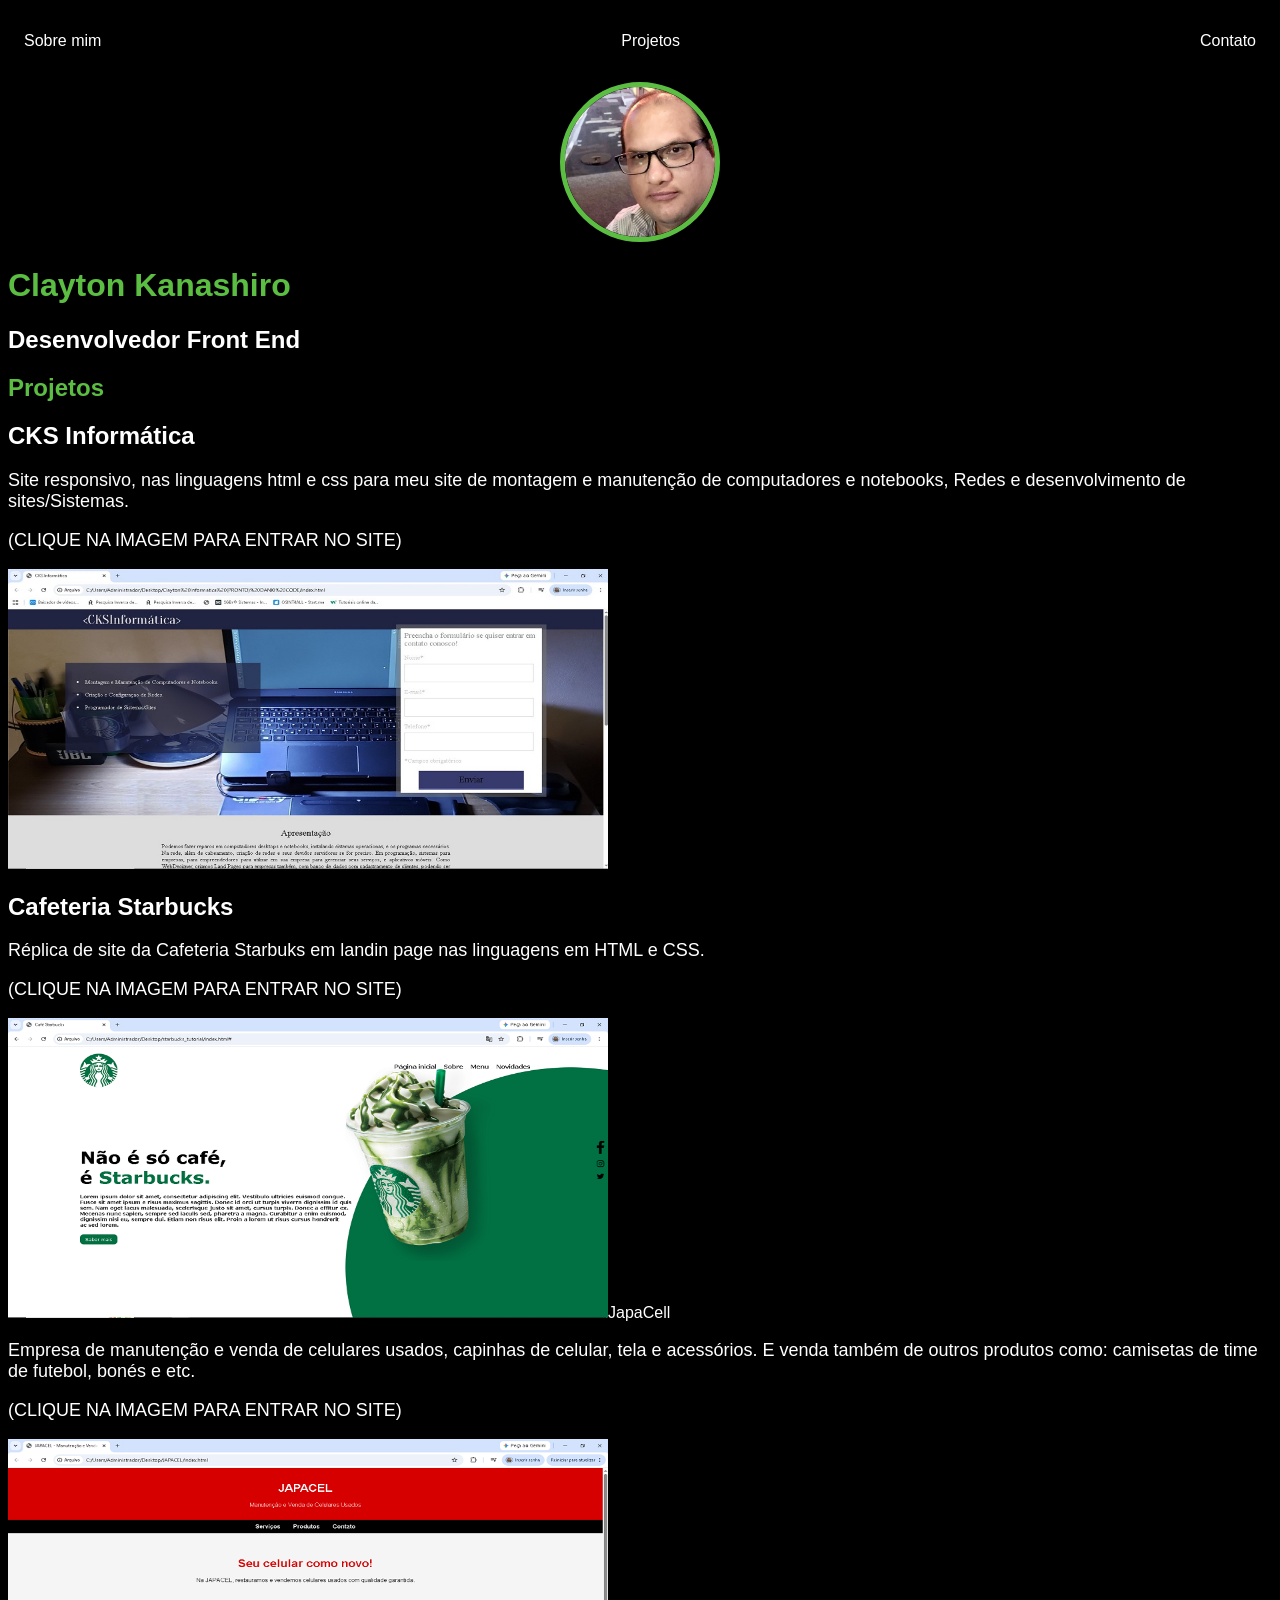
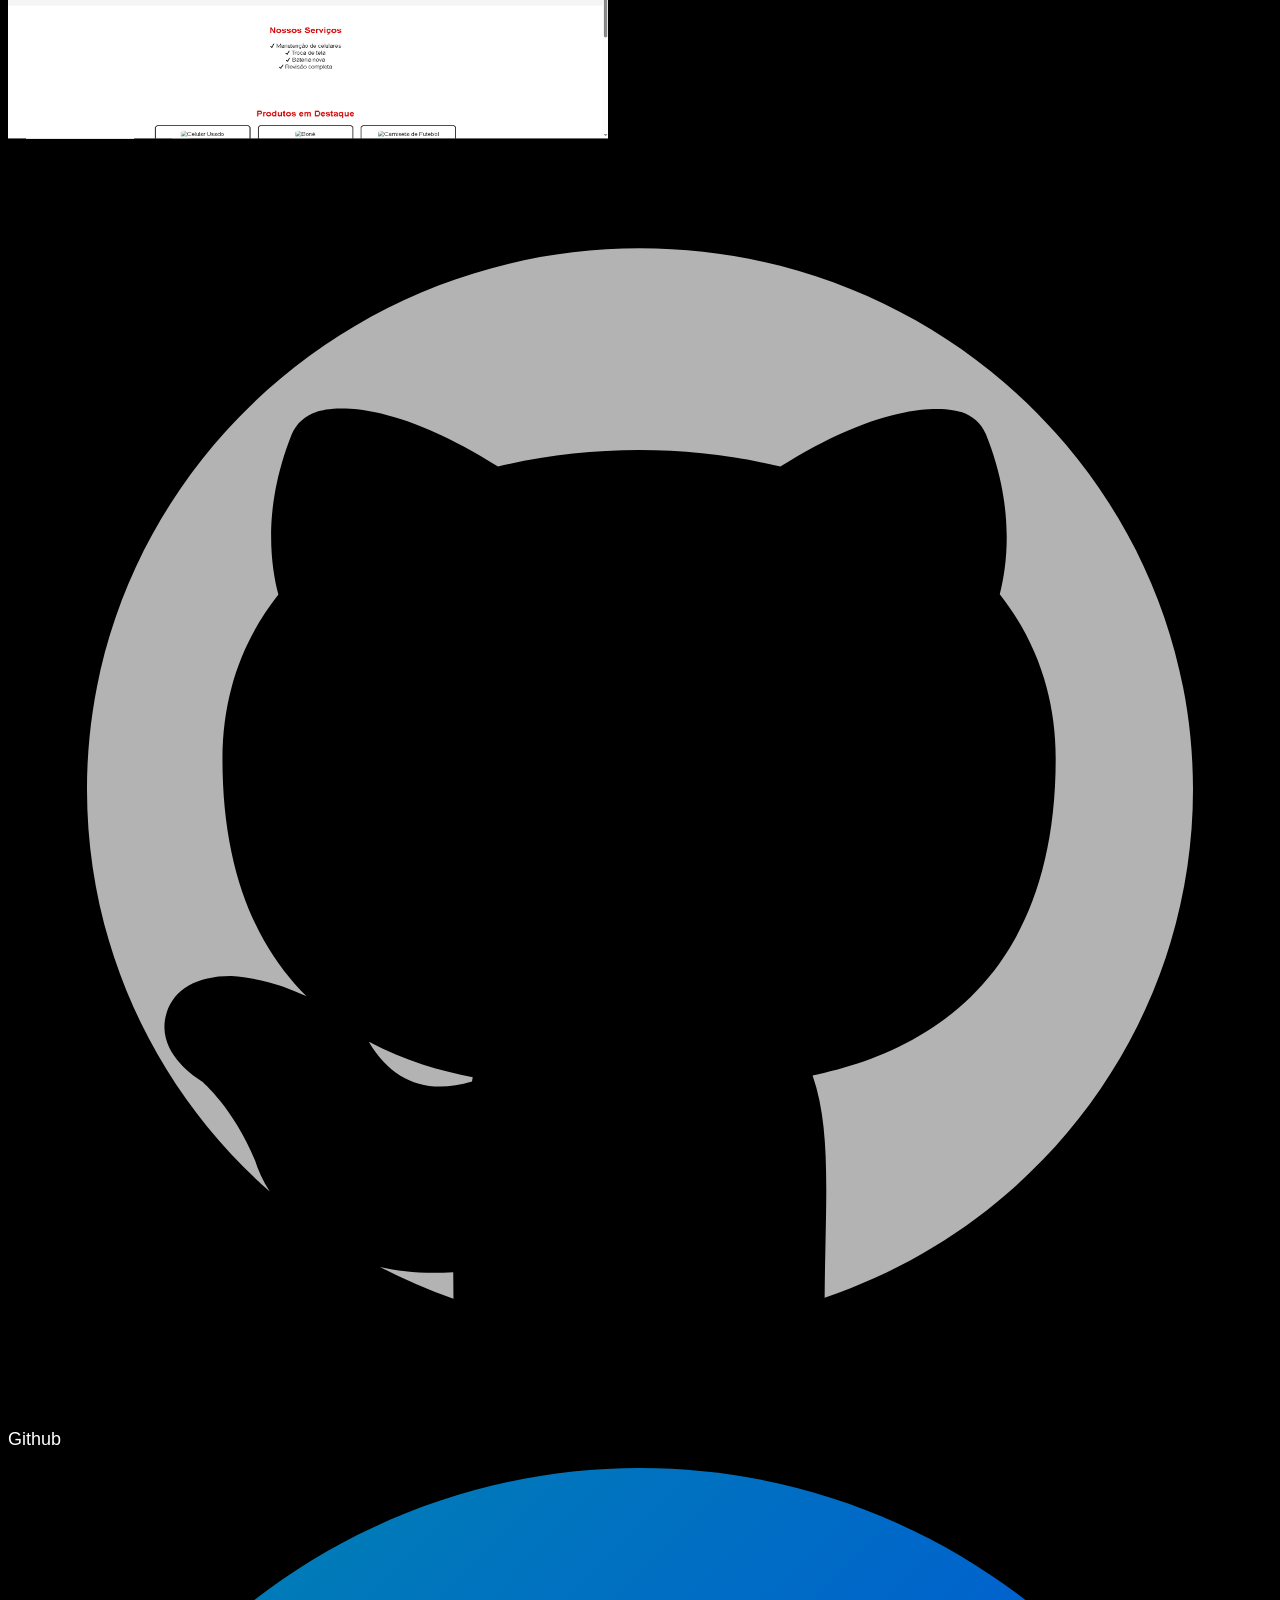
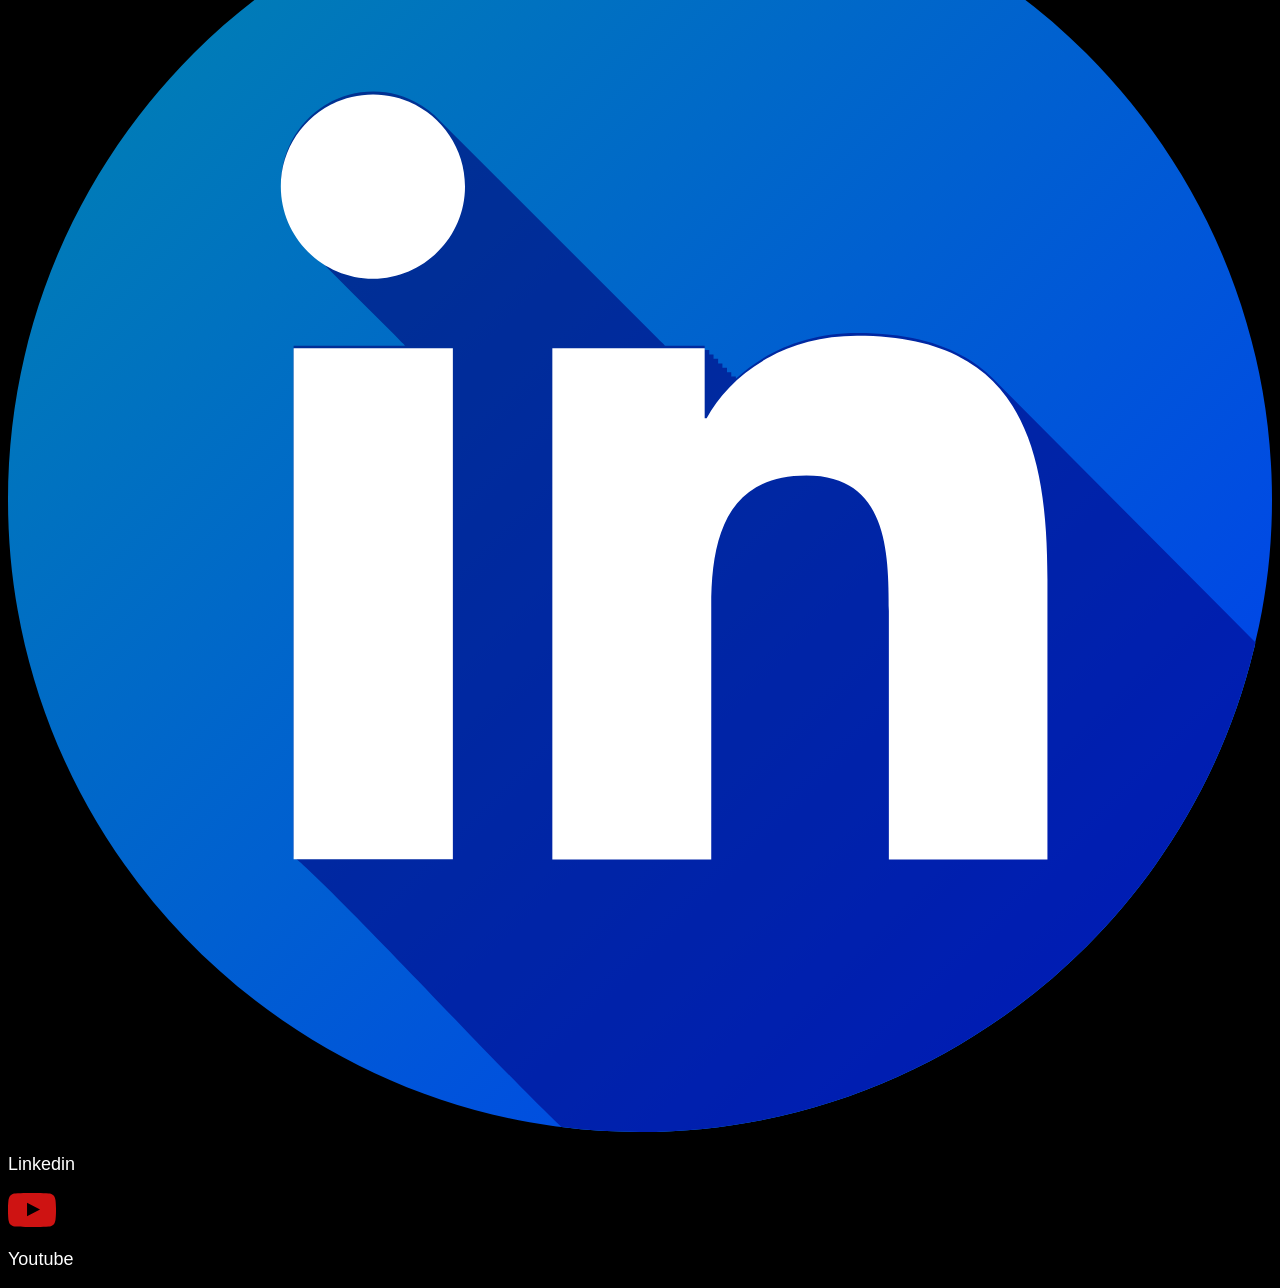
==== project.html @ 1558a3eb "Update project.html" ====
<!DOCTYPE html>
<html lang="en">
<head>
    <meta charset="UTF-8">
    <meta http-equiv="X-UA-Compatible" content="IE=edge">
    <meta name="viewport" content="width=device-width, initial-scale=1.0">
    <title>Clayton Kanashiro</title>
    <link rel="stylesheet" href="project.css">
</head>
<body>
    <div class="container">
    <nav>
        <ul>
            <li>
                <a href="index.html">Sobre mim</a>
            </li>
            <li>
                <a href="project.html">Projetos</a>
            </li>
            <li>
                <a href="contact.html">Contato</a>
            </li>
        </ul>
    </nav>

    <header>
        <div class="center">
            <img src="./img/clayton.jpg"></img>
        </div>
        <h1>Clayton Kanashiro</h1>
         <h2>Desenvolvedor Front End</h2>
    </header>

    <main>
        <section> 
            
        <h1>Projetos</h1>
            
        <h2>CKS Informática</h2>
        <p>Site responsivo, nas linguagens html e css para meu site de montagem e 
         manutenção de computadores e notebooks, Redes e desenvolvimento de sites/Sistemas.</p>
        <p>(CLIQUE NA IMAGEM PARA ENTRAR NO SITE)</p>
        <a href="https://clayton-kanashiro.github.io/CKSInformatica/" target="_blank"><img src= img\cksinformatica.jpg
        alt="CKSInformatica" width="600" height="300"></a>
            
        <h2>Cafeteria Starbucks</h2> 
        <p>Réplica de site da Cafeteria Starbuks em landin page nas linguagens em HTML e CSS.</p>
        <p>(CLIQUE NA IMAGEM PARA ENTRAR NO SITE)</p> 
        <a href="https://clayton-kanashiro.github.io/Starbucks/" target="_blank"><img src= img\starbucks.png 
        alt="Starbucks" width="600" height="300"></a
                        
        <h2>JapaCell</h2>
        <p>Empresa de manutenção e venda de celulares usados, capinhas de celular, tela e 
        acessórios. E venda também de outros produtos como: camisetas de time de futebol, bonés e etc.</p>
        <p>(CLIQUE NA IMAGEM PARA ENTRAR NO SITE)</p>
        <a href="https://clayton-kanashiro.github.io/Japacell/" target="_blank"><img src= img\japacel.png
        alt="Japacel" width="600" height="300"></a>
            
        </section>
    </main>

    <footer>
        <a href="https://github.com/Clayton-Kanashiro/Portfolio" target="_blank" rel="noopner noreferrer">
            <img src="./img/github.svg"></img>
            <p>Github</p>                                                                                                         
        </a>
        <a href="https://www.linkedin.com/in/clayton-kanashiro-de-souza-938556117/" target="_blank" rel="noopner noreferrer">
            <img src="./img/linkedin.svg"></img>
            <p>Linkedin</p>                                                                                                         
        </a>
        <a href="https://www.youtube.com/@claytonkanashirodesouza3584" target="_blank" rel="noopner noreferrer">
            <img src="./img/youtube.svg"></img>
            <p>Youtube</p>                                                                                                         
        </a>
    </footer>
    </div>
</body>
</html>
---- project.css ----
body {
    color: white;
    background-color: black;
    font-family: Arial, Helvetica, sans-serif;
}

ul {
    display: flex;
    justify-content: space-between;
    list-style-type: none;
    align-items: center;
    padding: 16px;
}

a{
    color: white;
    text-decoration: none;
}

header img{
    width: 150px;
    height: 150px;
    border-radius: 50%;
    border: 5px solid #5BBe42;
}

.center {
    text-align: center;
}

h1{
    color: #5BBe42;
}

p {
    color: white;
    background-color: black;
    font-size: 18px;
    direction: ltr;
    text-align: left;

footer img {
    width: 40px;
    height: 40px;
}

footer {
    display: flex;
    justify-content: center;
}

footer a {
    margin: 20px;
    text-align: center;
}

footer p{
    margin-top: 20px;
}

.container {
    padding: 0px 50px;
}

nav a:hover{
    color: #5bbe42;
}
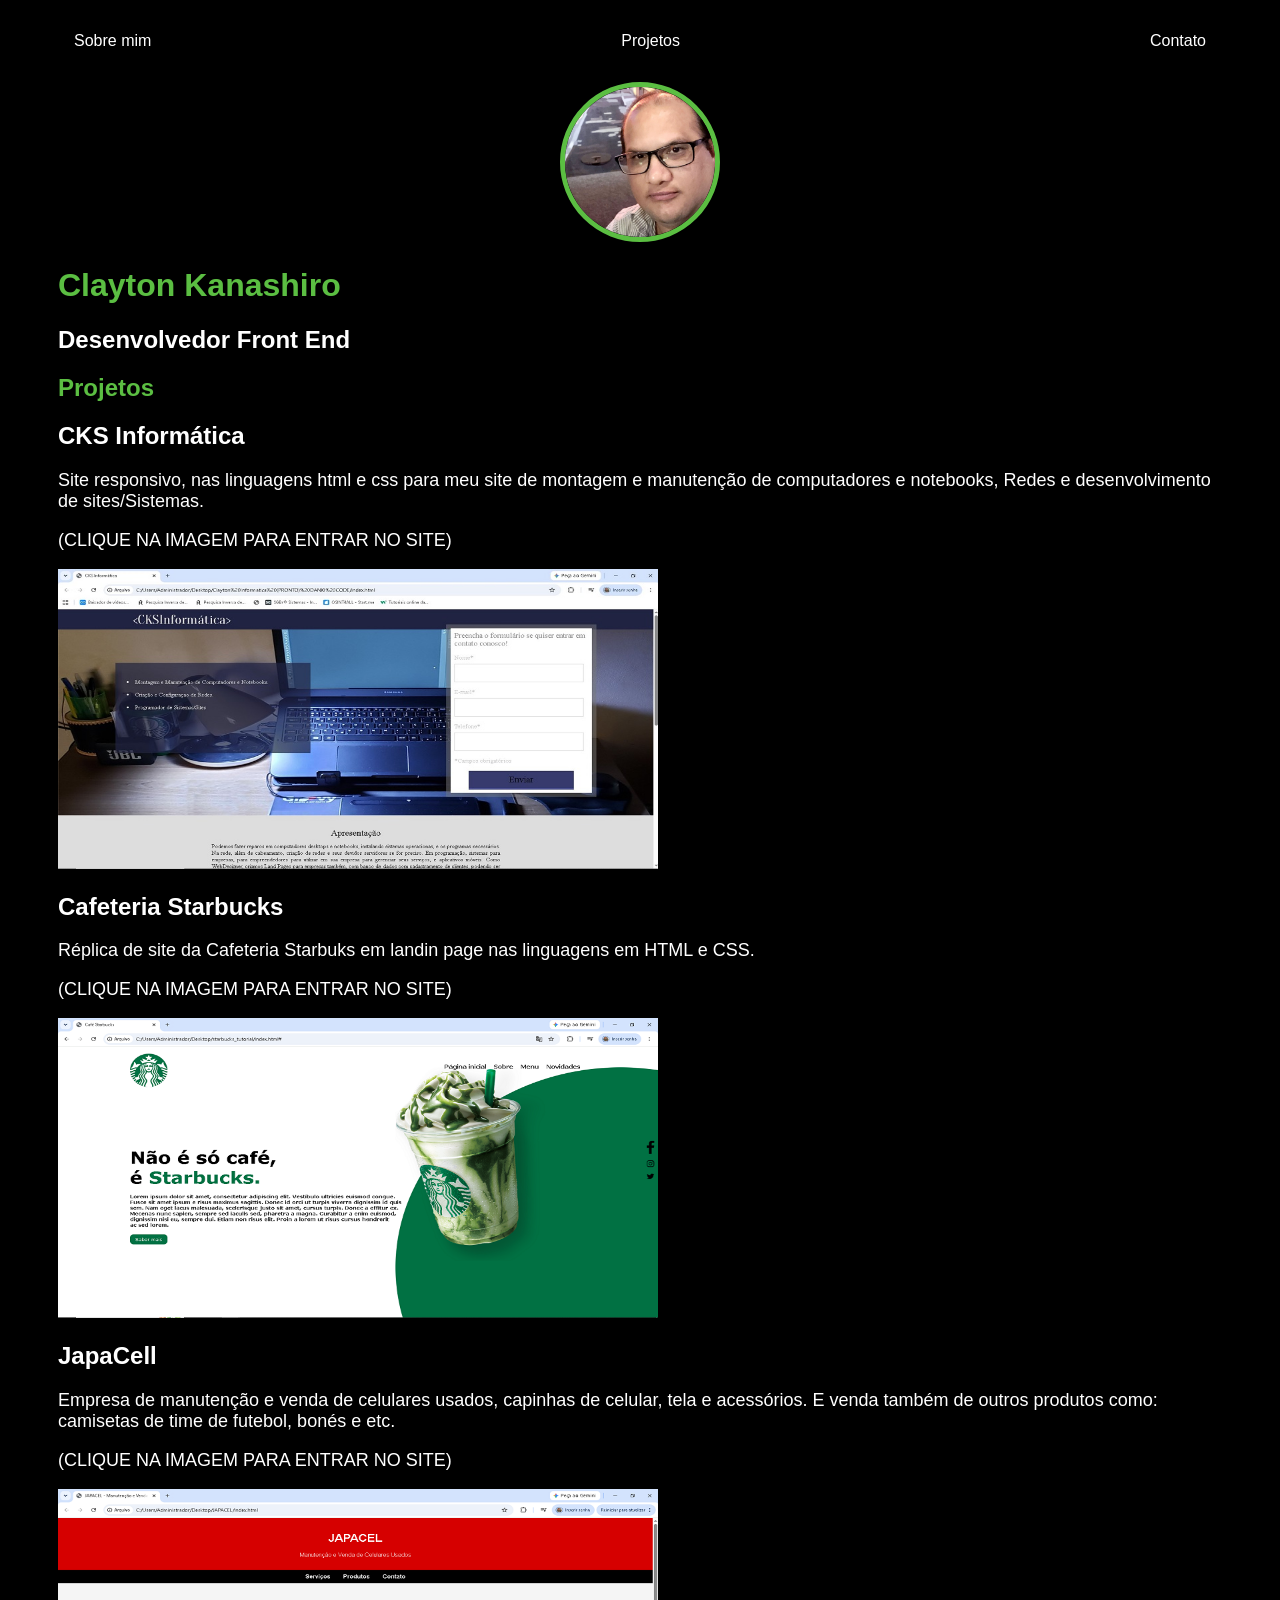
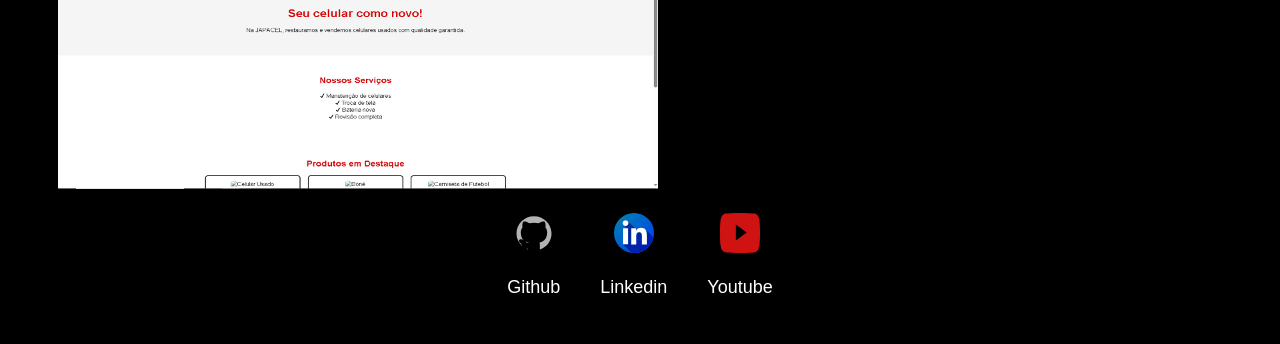
==== commit 50dcddb5: "Update project.html" ====
--- a/project.html
+++ b/project.html
@@ -47,7 +47,7 @@
         <p>Réplica de site da Cafeteria Starbuks em landin page nas linguagens em HTML e CSS.</p>
         <p>(CLIQUE NA IMAGEM PARA ENTRAR NO SITE)</p> 
         <a href="https://clayton-kanashiro.github.io/Starbucks/" target="_blank"><img src= img\starbucks.png 
-        alt="Starbucks" width="600" height="300"></a
+        alt="Starbucks" width="600" height="300"></a>
                         
         <h2>JapaCell</h2>
         <p>Empresa de manutenção e venda de celulares usados, capinhas de celular, tela e 
--- a/project.css
+++ b/project.css
@@ -38,7 +38,8 @@
     font-size: 18px;
     direction: ltr;
     text-align: left;
-
+}
+    
 footer img {
     width: 40px;
     height: 40px;
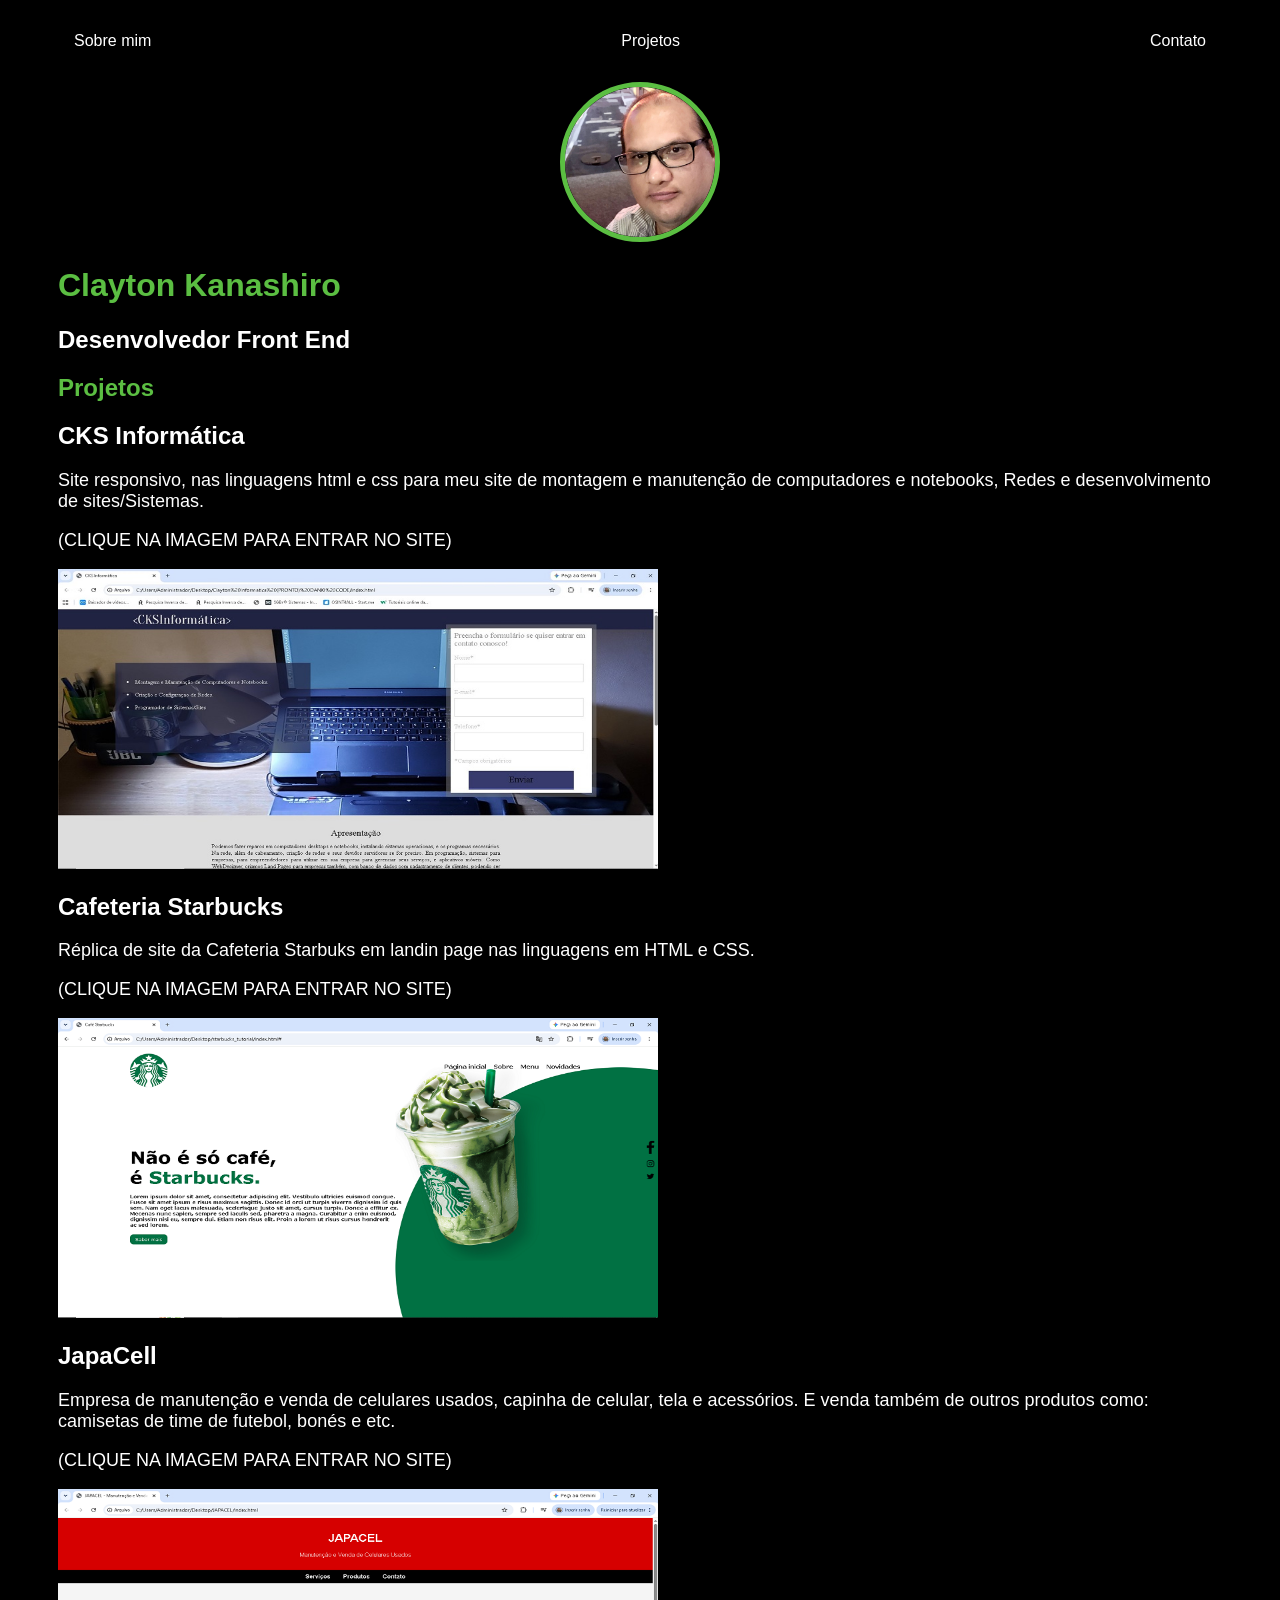
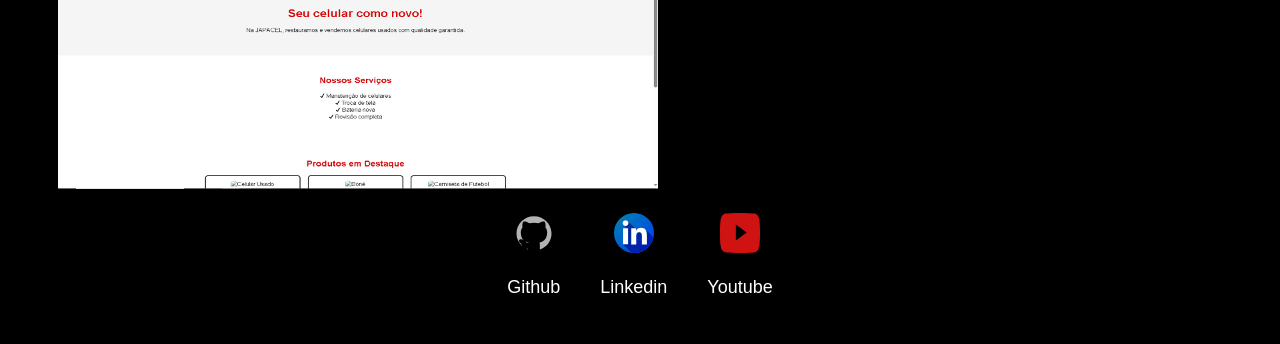
==== commit 83e8ff2d: "Update project.html" ====
--- a/project.html
+++ b/project.html
@@ -40,21 +40,21 @@
         <p>Site responsivo, nas linguagens html e css para meu site de montagem e 
          manutenção de computadores e notebooks, Redes e desenvolvimento de sites/Sistemas.</p>
         <p>(CLIQUE NA IMAGEM PARA ENTRAR NO SITE)</p>
-        <a href="https://clayton-kanashiro.github.io/CKSInformatica/" target="_blank"><img src= img\cksinformatica.jpg
-        alt="CKSInformatica" width="600" height="300"></a>
+        <a href="https://clayton-kanashiro.github.io/CKSInformatica/" target="_blank"><img src= img\cksinformatica.jpg 
+        alt="CKSInformatica" width="600" height="300"></a><br>
             
         <h2>Cafeteria Starbucks</h2> 
         <p>Réplica de site da Cafeteria Starbuks em landin page nas linguagens em HTML e CSS.</p>
         <p>(CLIQUE NA IMAGEM PARA ENTRAR NO SITE)</p> 
         <a href="https://clayton-kanashiro.github.io/Starbucks/" target="_blank"><img src= img\starbucks.png 
-        alt="Starbucks" width="600" height="300"></a>
+        alt="Starbucks" width="600" height="300"></a><br>
                         
         <h2>JapaCell</h2>
-        <p>Empresa de manutenção e venda de celulares usados, capinhas de celular, tela e 
+        <p>Empresa de manutenção e venda de celulares usados, capinha de celular, tela e 
         acessórios. E venda também de outros produtos como: camisetas de time de futebol, bonés e etc.</p>
         <p>(CLIQUE NA IMAGEM PARA ENTRAR NO SITE)</p>
         <a href="https://clayton-kanashiro.github.io/Japacell/" target="_blank"><img src= img\japacel.png
-        alt="Japacel" width="600" height="300"></a>
+        alt="Japacel" width="600" height="300"></a><br>
             
         </section>
     </main>
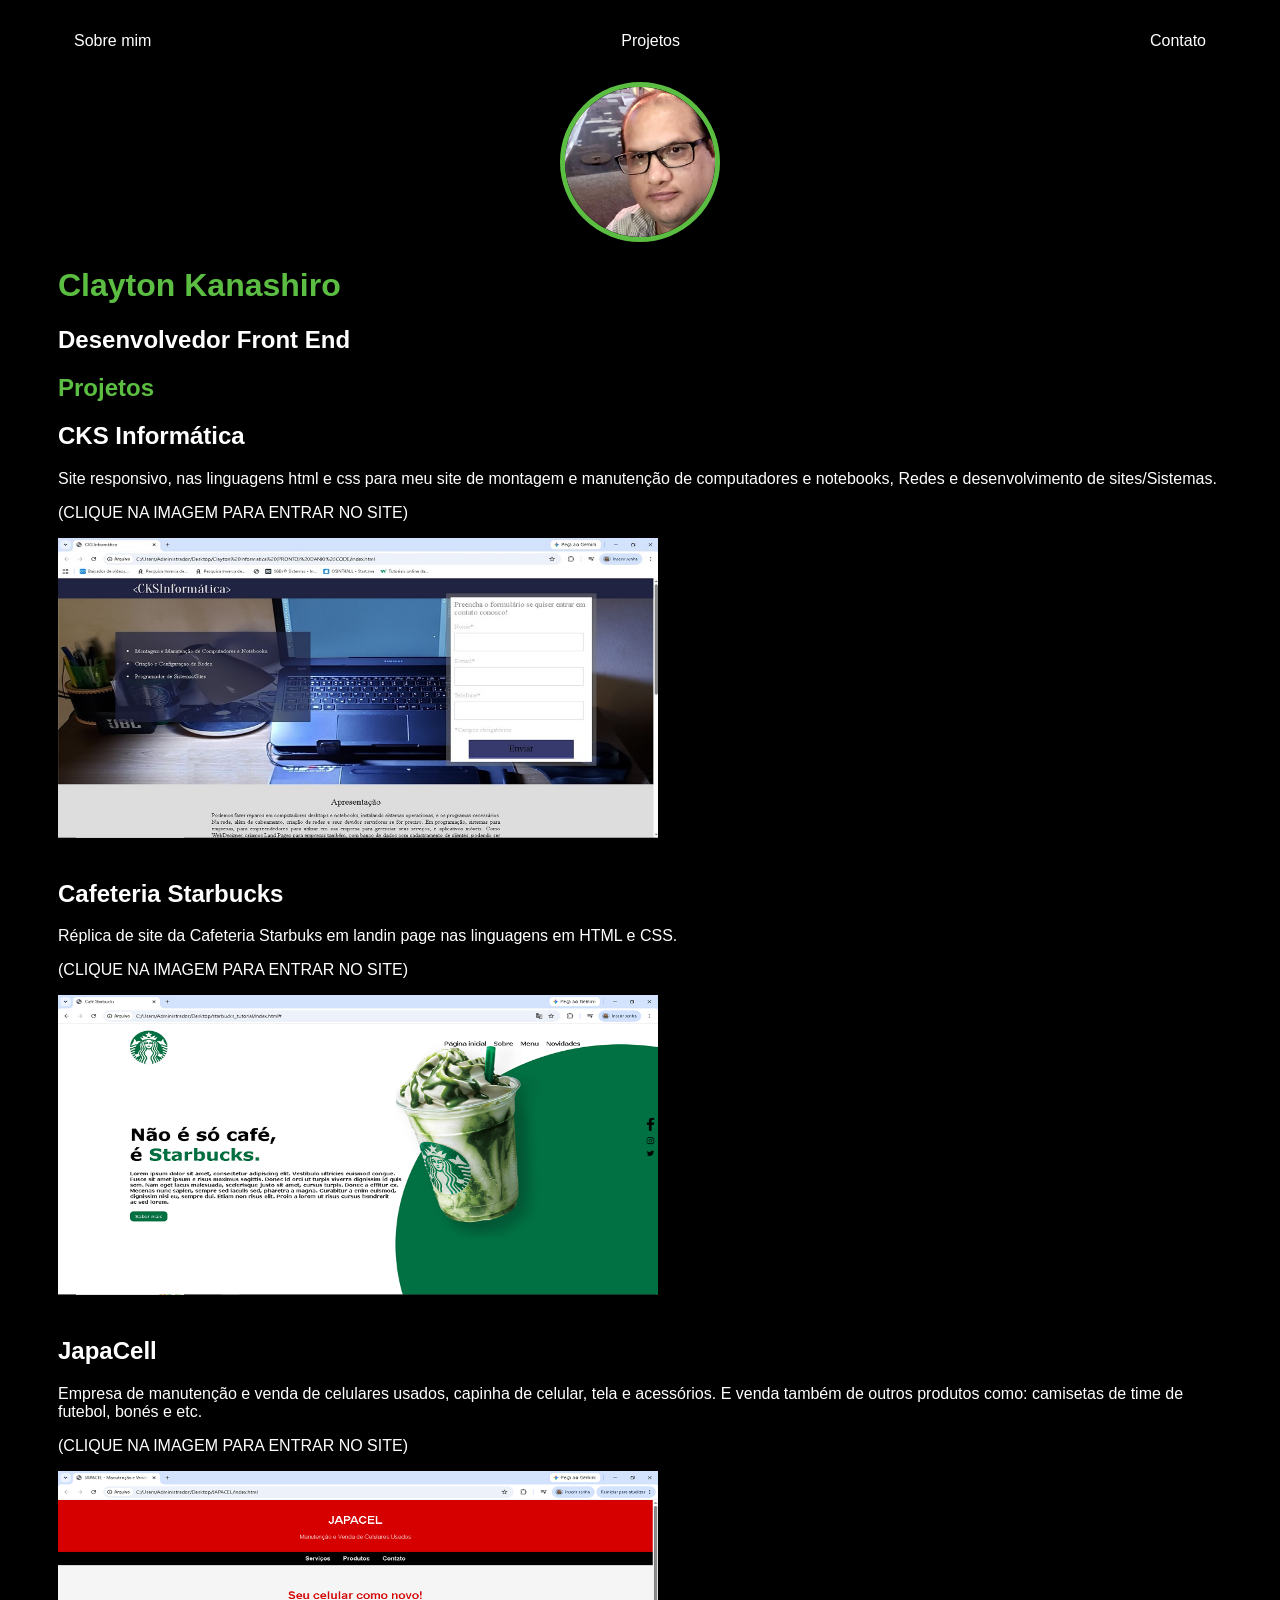
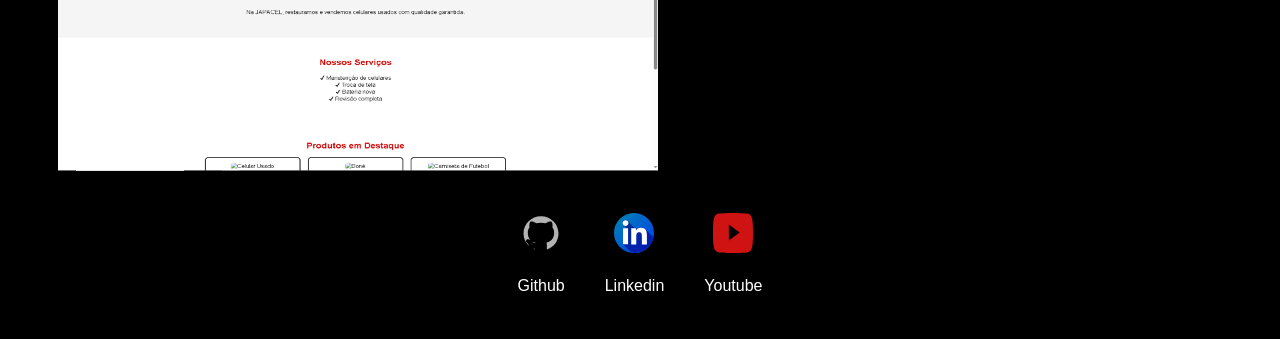
==== commit d5808216: "Update project.html" ====
--- a/project.html
+++ b/project.html
@@ -41,20 +41,20 @@
          manutenção de computadores e notebooks, Redes e desenvolvimento de sites/Sistemas.</p>
         <p>(CLIQUE NA IMAGEM PARA ENTRAR NO SITE)</p>
         <a href="https://clayton-kanashiro.github.io/CKSInformatica/" target="_blank"><img src= img\cksinformatica.jpg 
-        alt="CKSInformatica" width="600" height="300"></a><br>
+        alt="CKSInformatica" width="600" height="300"></a><br><br>
             
         <h2>Cafeteria Starbucks</h2> 
         <p>Réplica de site da Cafeteria Starbuks em landin page nas linguagens em HTML e CSS.</p>
         <p>(CLIQUE NA IMAGEM PARA ENTRAR NO SITE)</p> 
         <a href="https://clayton-kanashiro.github.io/Starbucks/" target="_blank"><img src= img\starbucks.png 
-        alt="Starbucks" width="600" height="300"></a><br>
+        alt="Starbucks" width="600" height="300"></a><br><br>
                         
         <h2>JapaCell</h2>
         <p>Empresa de manutenção e venda de celulares usados, capinha de celular, tela e 
         acessórios. E venda também de outros produtos como: camisetas de time de futebol, bonés e etc.</p>
         <p>(CLIQUE NA IMAGEM PARA ENTRAR NO SITE)</p>
         <a href="https://clayton-kanashiro.github.io/Japacell/" target="_blank"><img src= img\japacel.png
-        alt="Japacel" width="600" height="300"></a><br>
+        alt="Japacel" width="600" height="300"></a><br><br>
             
         </section>
     </main>
--- a/project.css
+++ b/project.css
@@ -35,8 +35,6 @@
 p {
     color: white;
     background-color: black;
-    font-size: 18px;
-    direction: ltr;
     text-align: left;
 }
     
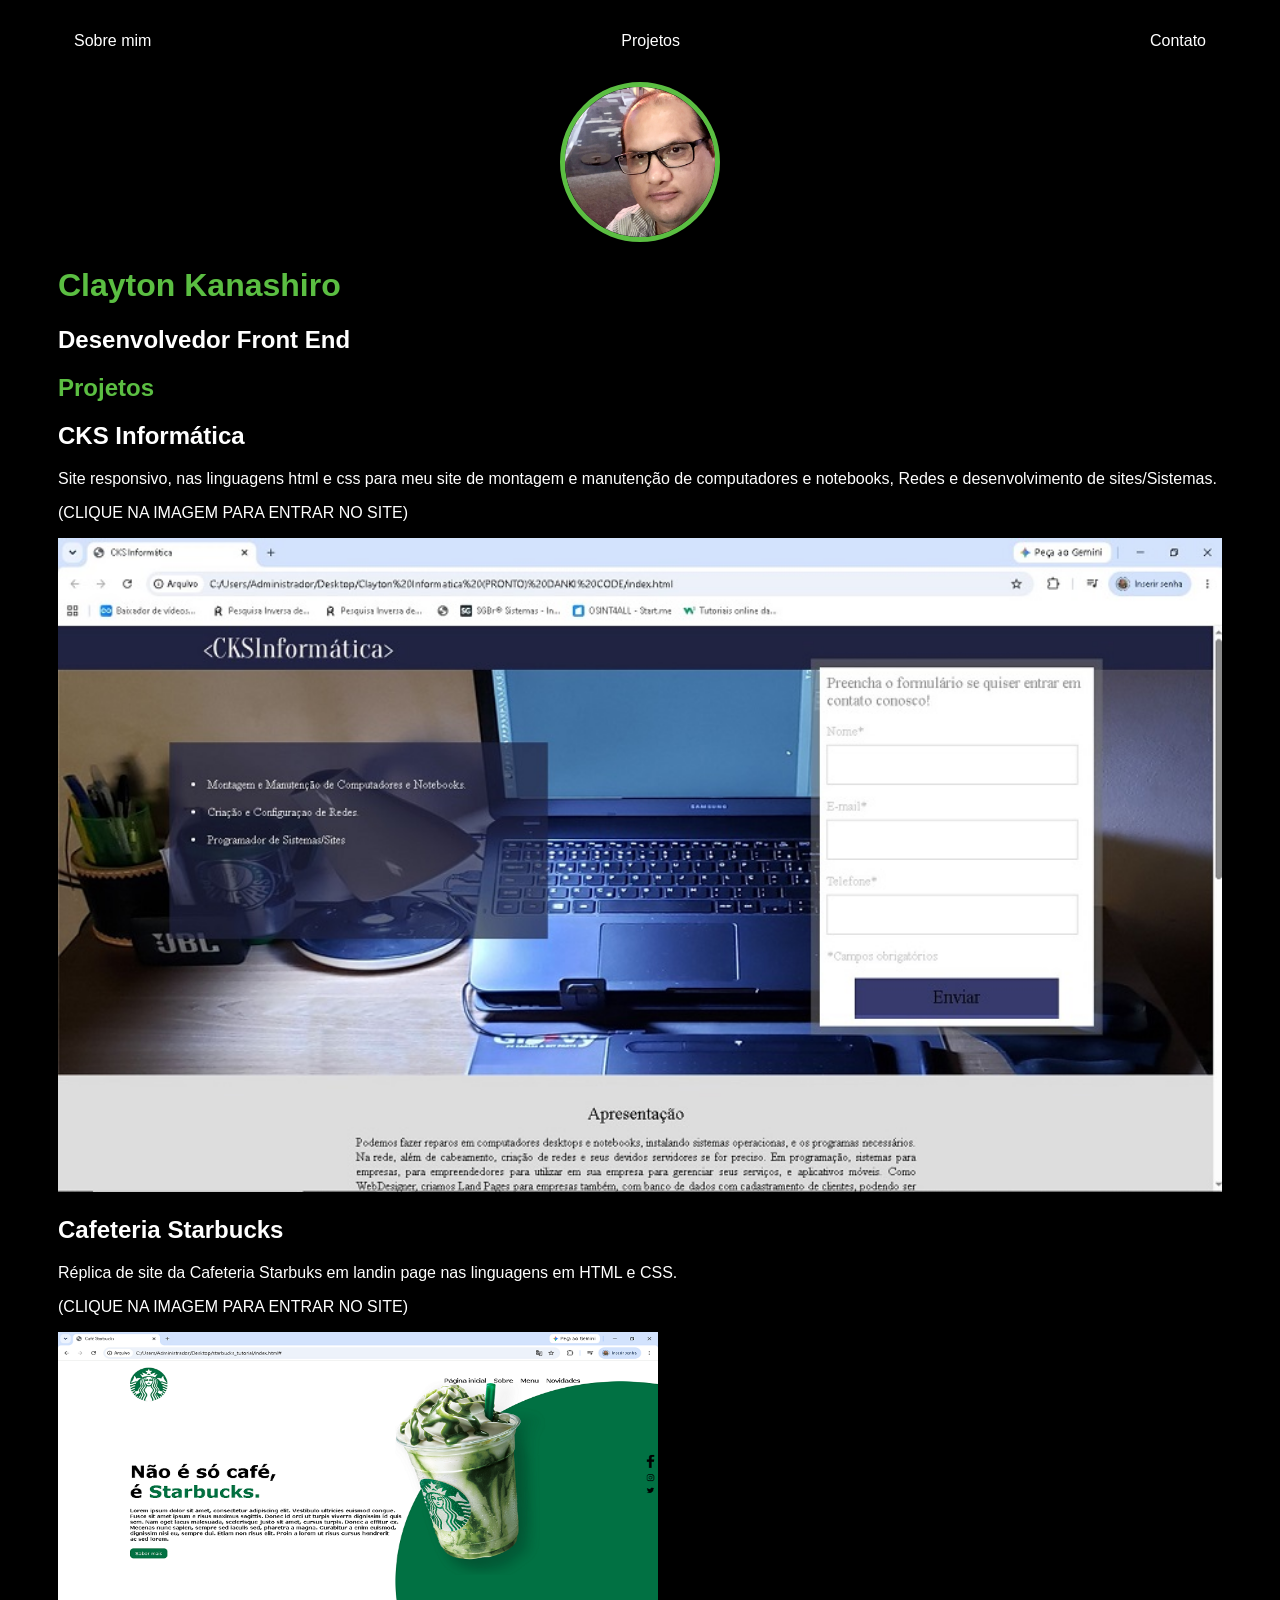
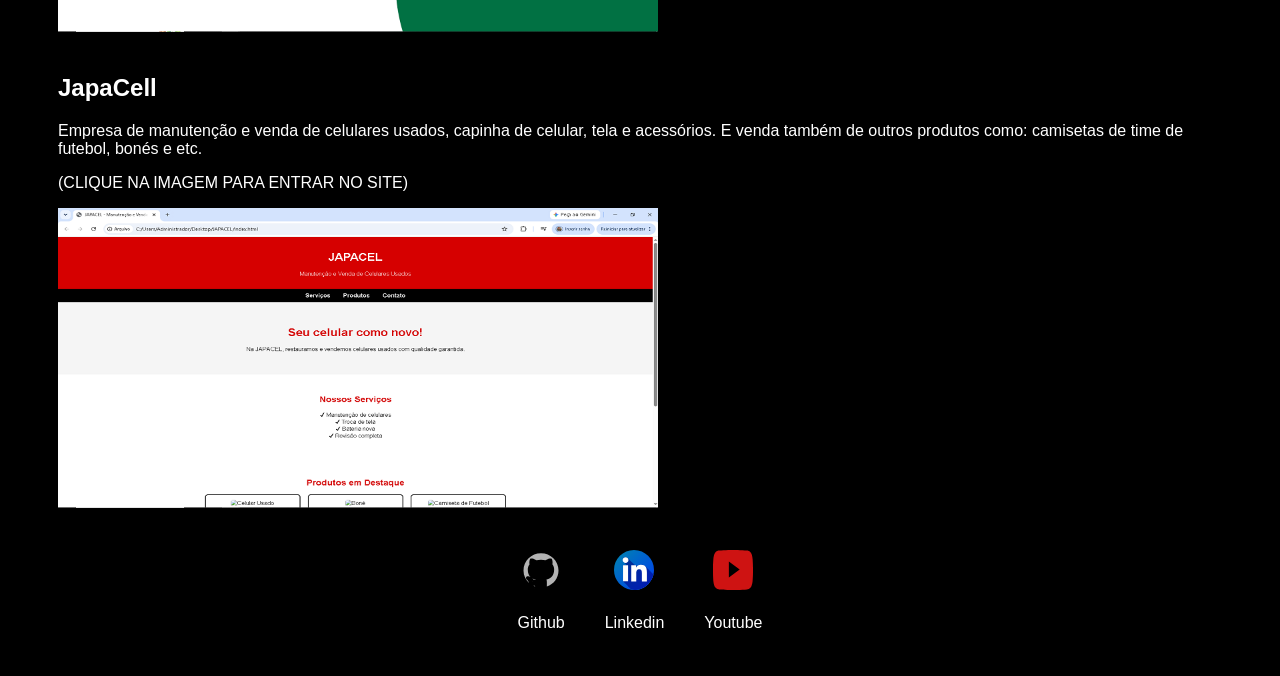
==== commit f5dc9a3a: "Update project.html" ====
--- a/project.html
+++ b/project.html
@@ -40,8 +40,8 @@
         <p>Site responsivo, nas linguagens html e css para meu site de montagem e 
          manutenção de computadores e notebooks, Redes e desenvolvimento de sites/Sistemas.</p>
         <p>(CLIQUE NA IMAGEM PARA ENTRAR NO SITE)</p>
-        <a href="https://clayton-kanashiro.github.io/CKSInformatica/" target="_blank"><img src= img\cksinformatica.jpg 
-        alt="CKSInformatica" width="600" height="300"></a><br><br>
+        <a href="https://clayton-kanashiro.github.io/CKSInformatica/" target="_blank">
+        <img src= img\cksinformatica.jpg style="width:100%;">
             
         <h2>Cafeteria Starbucks</h2> 
         <p>Réplica de site da Cafeteria Starbuks em landin page nas linguagens em HTML e CSS.</p>
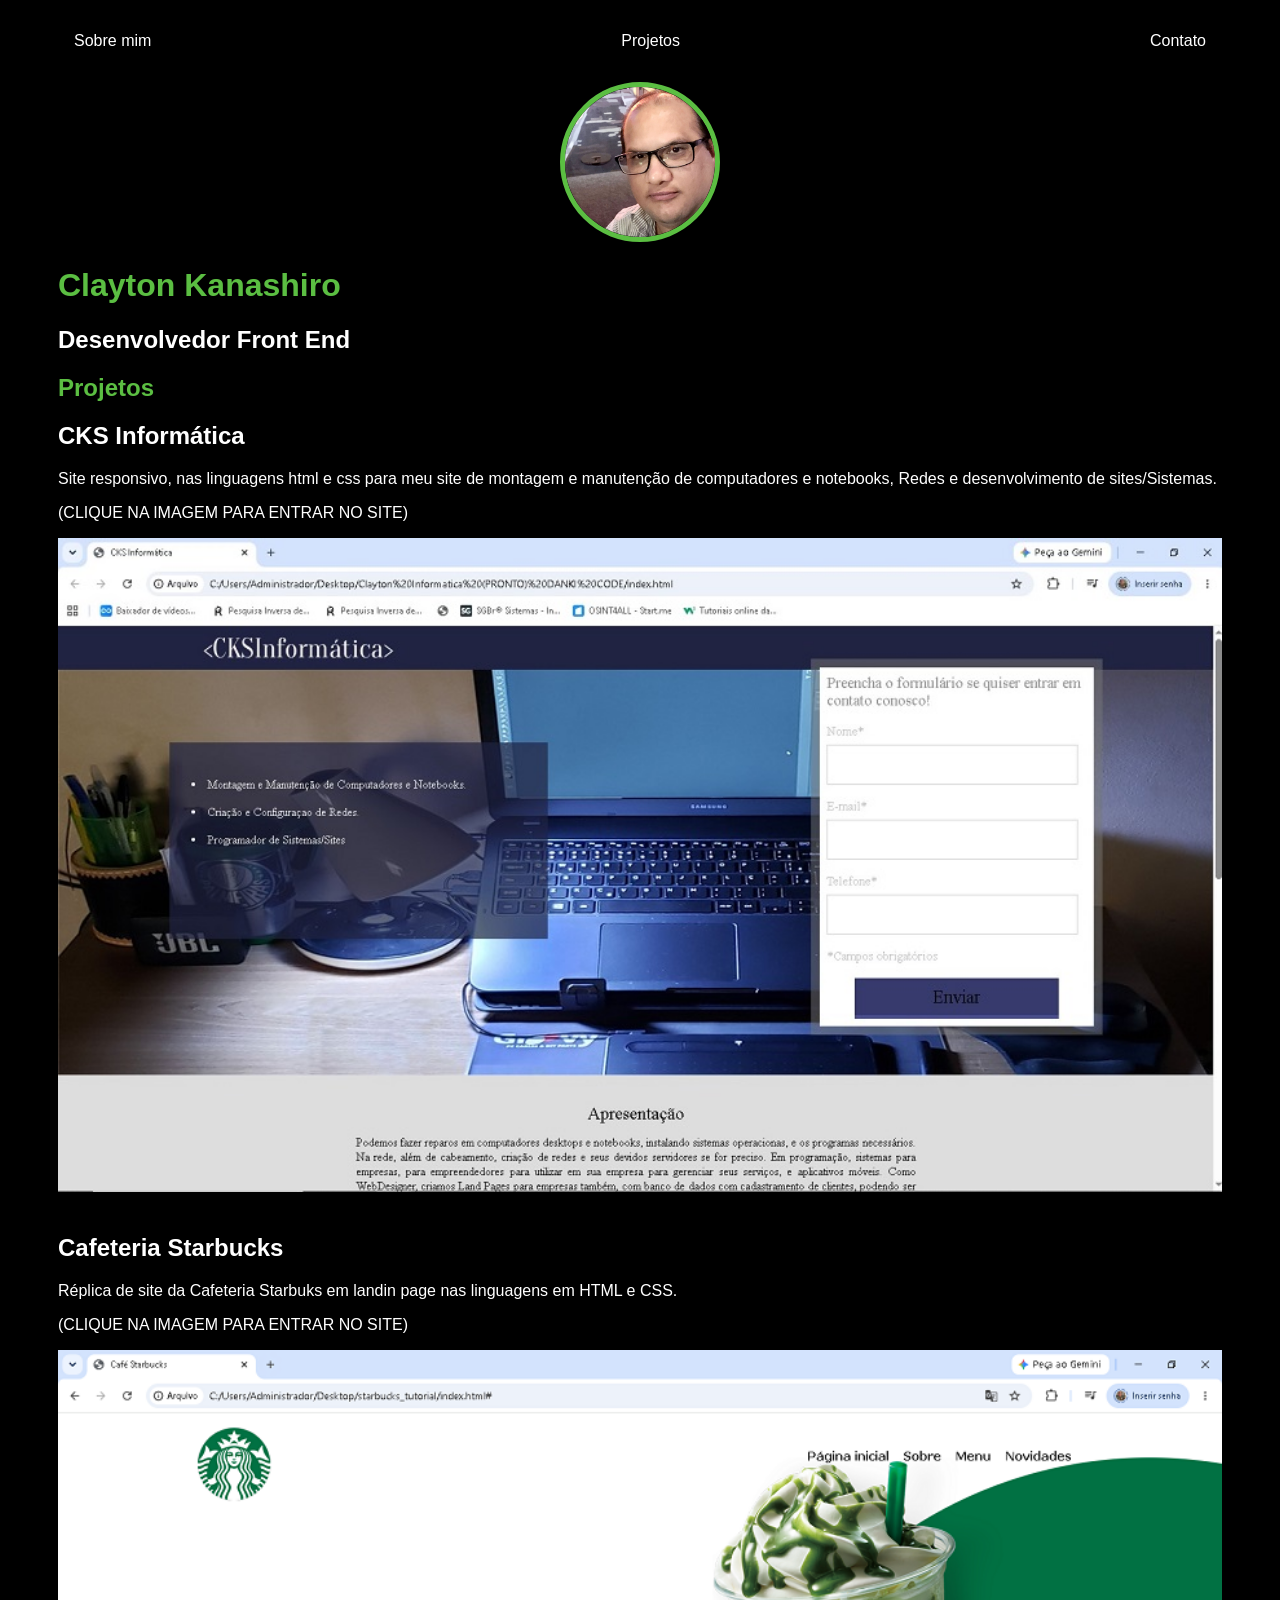
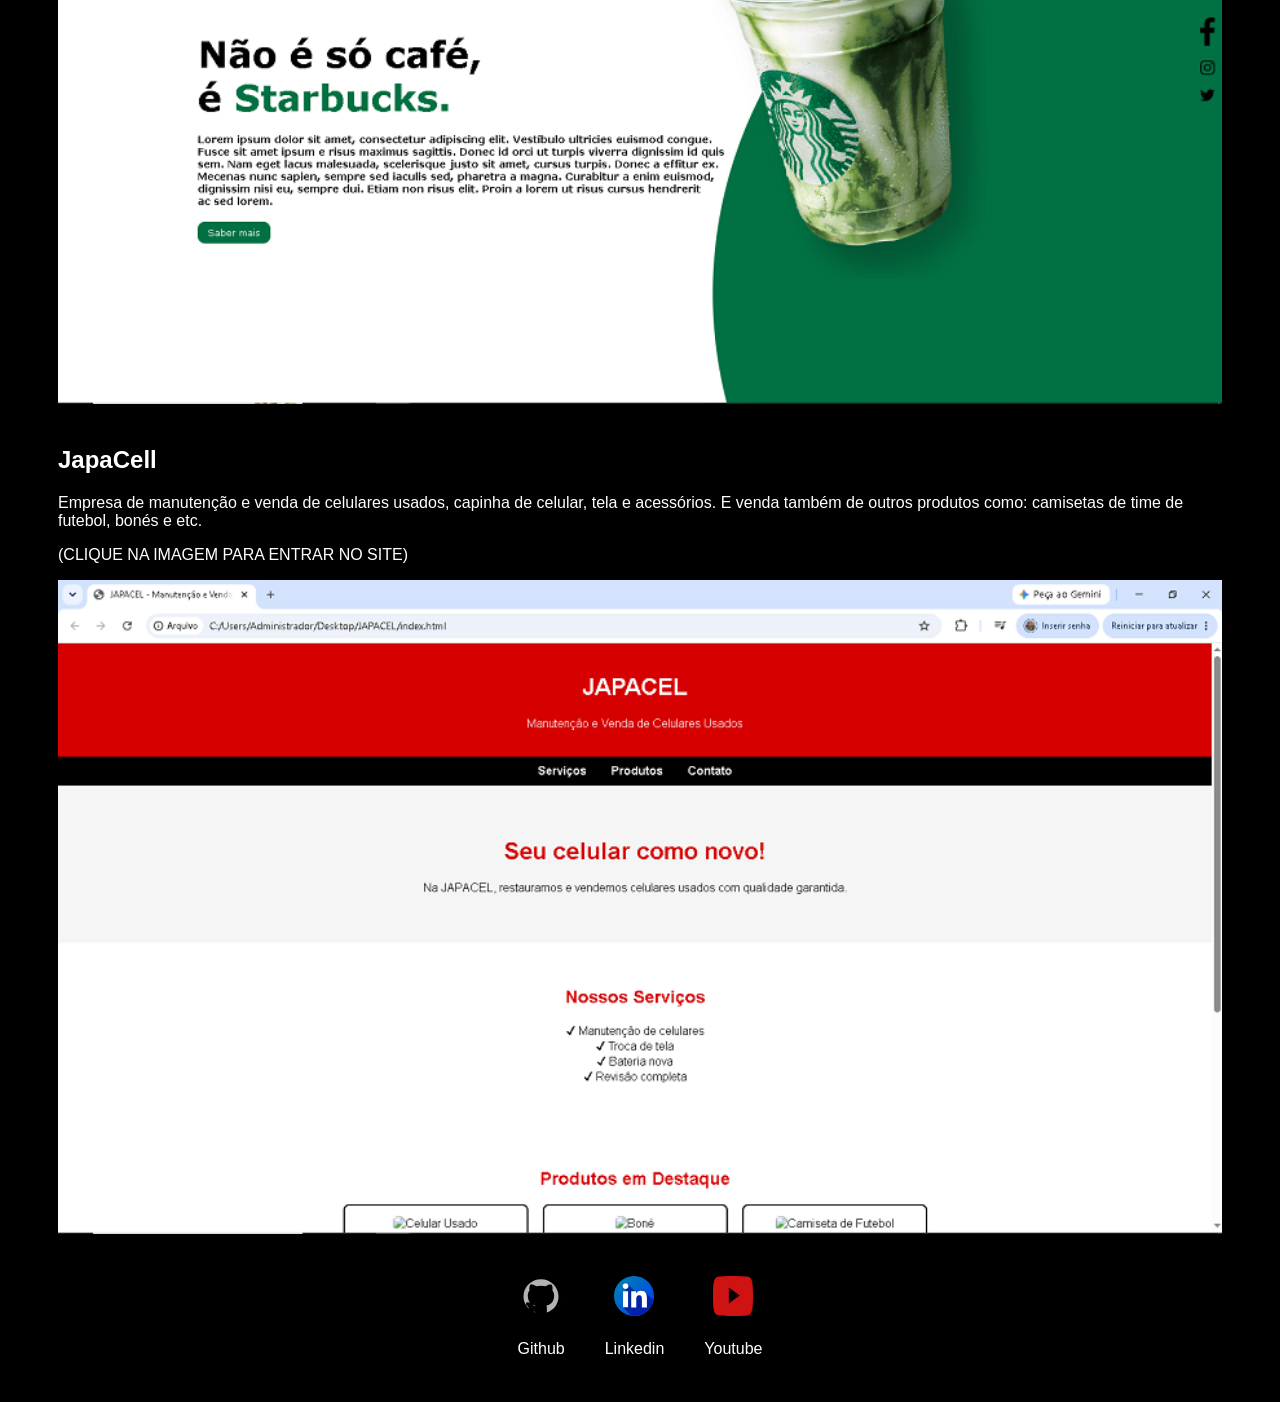
==== commit 1d1af69c: "Update project.html" ====
--- a/project.html
+++ b/project.html
@@ -41,20 +41,20 @@
          manutenção de computadores e notebooks, Redes e desenvolvimento de sites/Sistemas.</p>
         <p>(CLIQUE NA IMAGEM PARA ENTRAR NO SITE)</p>
         <a href="https://clayton-kanashiro.github.io/CKSInformatica/" target="_blank">
-        <img src= img\cksinformatica.jpg style="width:100%;">
+        <img src= img\cksinformatica.jpg style="width:100%;"><br><br>
             
         <h2>Cafeteria Starbucks</h2> 
         <p>Réplica de site da Cafeteria Starbuks em landin page nas linguagens em HTML e CSS.</p>
         <p>(CLIQUE NA IMAGEM PARA ENTRAR NO SITE)</p> 
-        <a href="https://clayton-kanashiro.github.io/Starbucks/" target="_blank"><img src= img\starbucks.png 
-        alt="Starbucks" width="600" height="300"></a><br><br>
+        <a href="https://clayton-kanashiro.github.io/Starbucks/" target="_blank">
+        <img src= img\starbucks.png style="width:100%;"></a><br><br>
                         
         <h2>JapaCell</h2>
         <p>Empresa de manutenção e venda de celulares usados, capinha de celular, tela e 
         acessórios. E venda também de outros produtos como: camisetas de time de futebol, bonés e etc.</p>
         <p>(CLIQUE NA IMAGEM PARA ENTRAR NO SITE)</p>
-        <a href="https://clayton-kanashiro.github.io/Japacell/" target="_blank"><img src= img\japacel.png
-        alt="Japacel" width="600" height="300"></a><br><br>
+        <a href="https://clayton-kanashiro.github.io/Japacell/" target="_blank">
+        <img src= img\japacel.png style="width:100%;"></a><br><br>
             
         </section>
     </main>
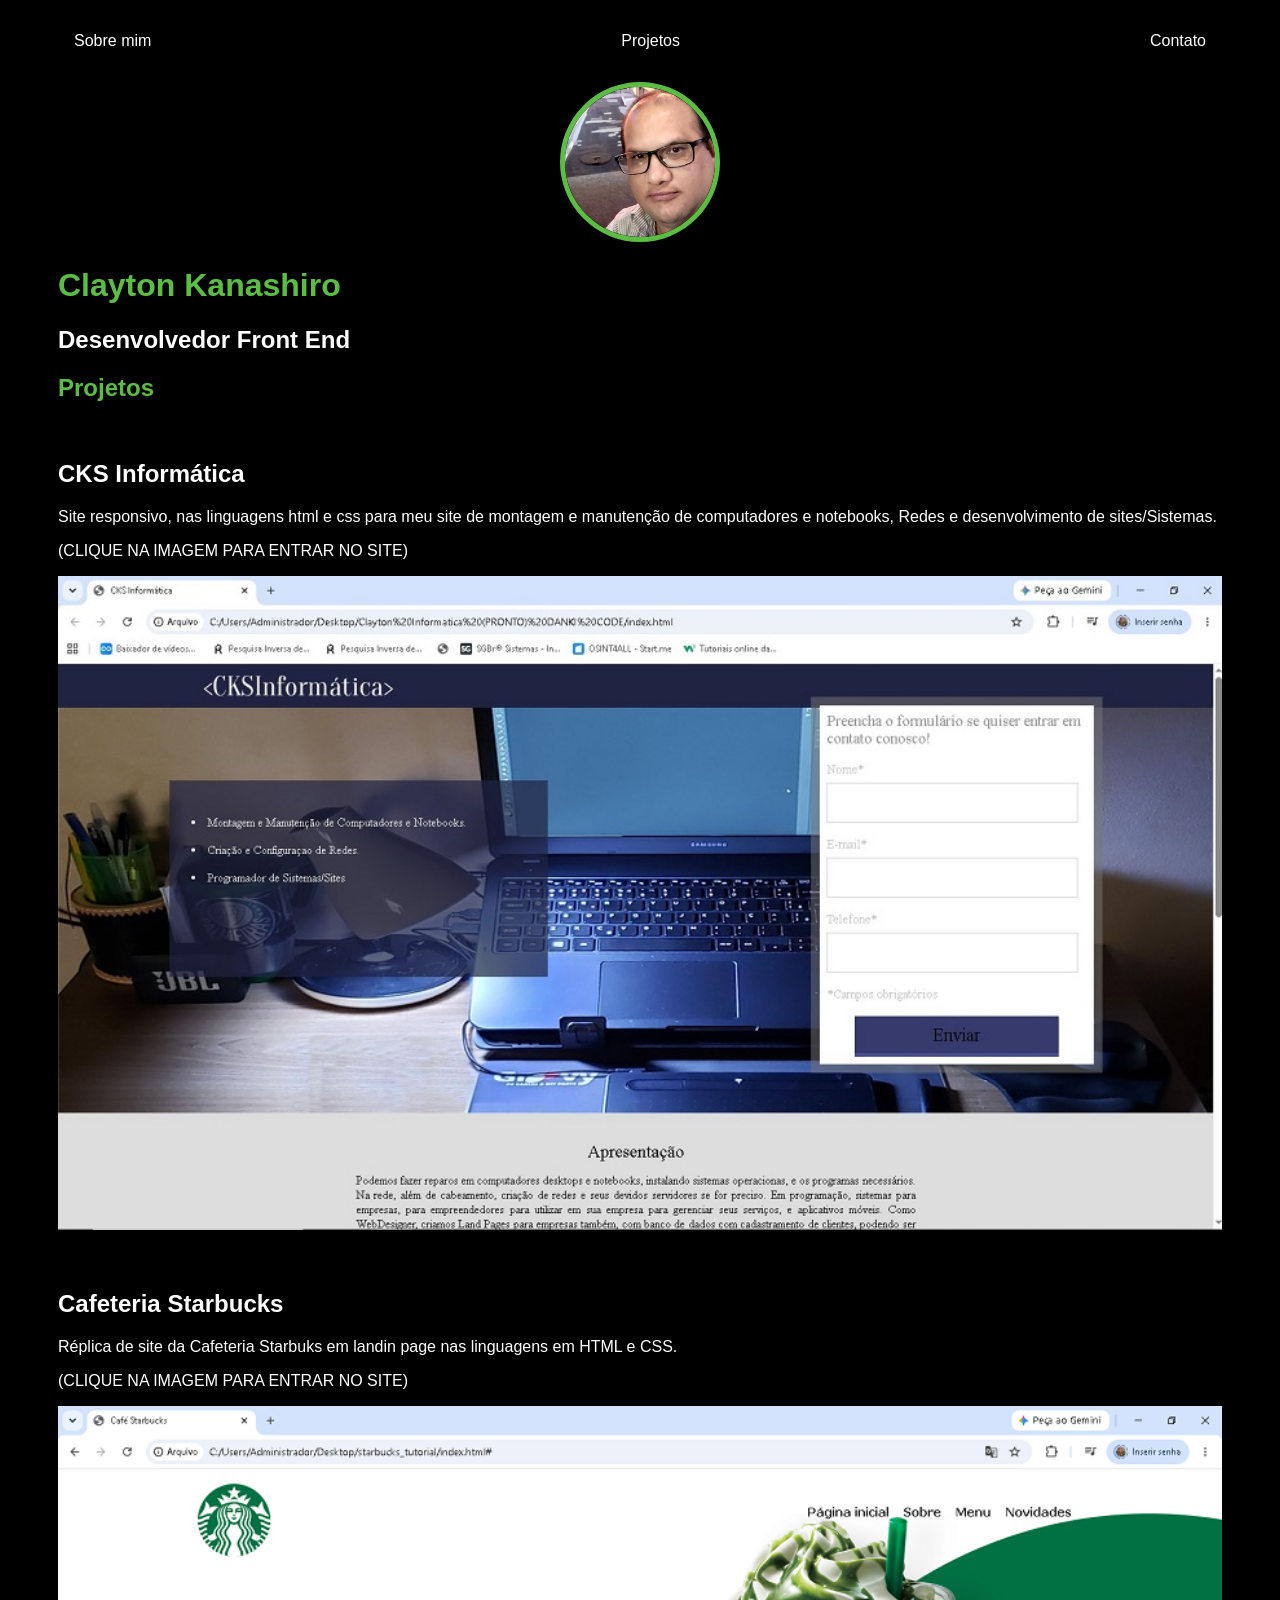
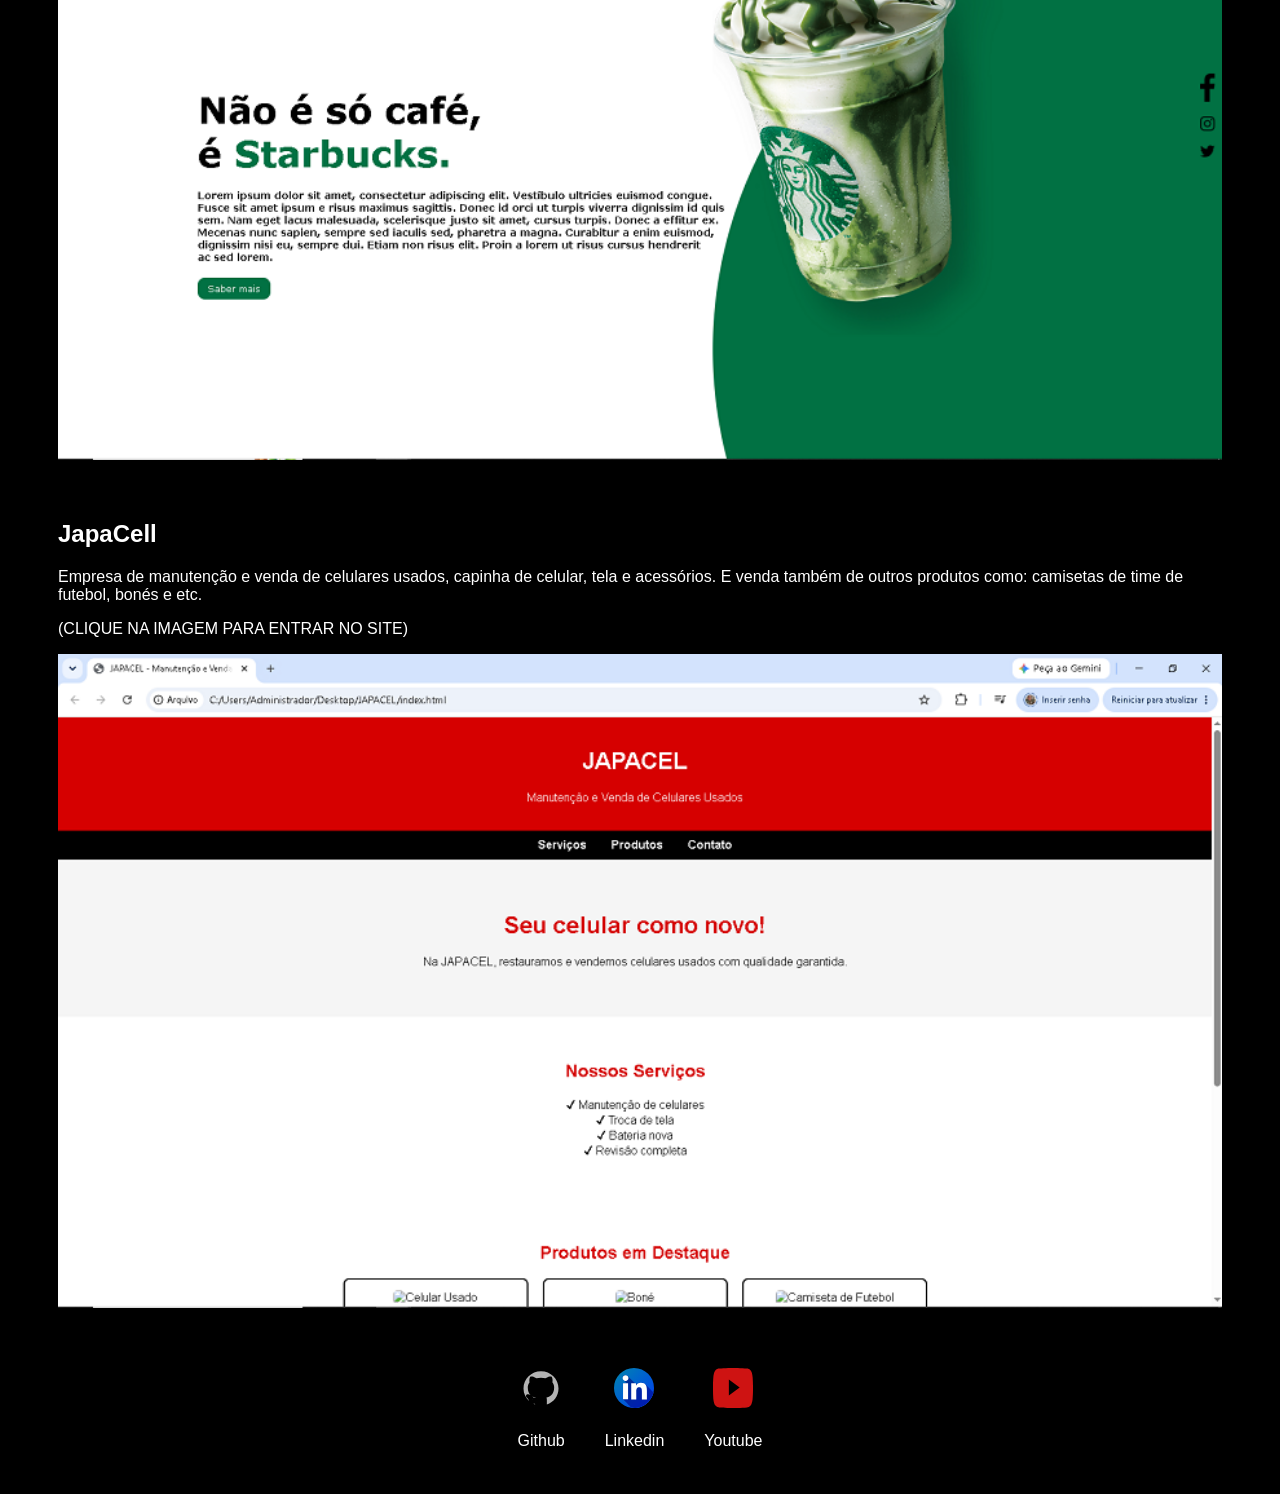
==== commit 48d4a4f1: "Update project.html" ====
--- a/project.html
+++ b/project.html
@@ -34,27 +34,27 @@
     <main>
         <section> 
             
-        <h1>Projetos</h1>
+        <h1>Projetos</h1><br>
             
         <h2>CKS Informática</h2>
         <p>Site responsivo, nas linguagens html e css para meu site de montagem e 
          manutenção de computadores e notebooks, Redes e desenvolvimento de sites/Sistemas.</p>
         <p>(CLIQUE NA IMAGEM PARA ENTRAR NO SITE)</p>
-        <a href="https://clayton-kanashiro.github.io/CKSInformatica/" target="_blank">
-        <img src= img\cksinformatica.jpg style="width:100%;"><br><br>
+        <a href="https://clayton-kanashiro.github.io/CKSInformatica/"  target="_blank">
+        <img src= img\cksinformatica.jpg style="width:100%;"><br><br><br>
             
         <h2>Cafeteria Starbucks</h2> 
         <p>Réplica de site da Cafeteria Starbuks em landin page nas linguagens em HTML e CSS.</p>
         <p>(CLIQUE NA IMAGEM PARA ENTRAR NO SITE)</p> 
-        <a href="https://clayton-kanashiro.github.io/Starbucks/" target="_blank">
-        <img src= img\starbucks.png style="width:100%;"></a><br><br>
+        <a href="https://clayton-kanashiro.github.io/Starbucks/"  target="_blank">
+        <img src= img\starbucks.png style="width:100%;"></a><br><br><br>
                         
         <h2>JapaCell</h2>
         <p>Empresa de manutenção e venda de celulares usados, capinha de celular, tela e 
         acessórios. E venda também de outros produtos como: camisetas de time de futebol, bonés e etc.</p>
         <p>(CLIQUE NA IMAGEM PARA ENTRAR NO SITE)</p>
-        <a href="https://clayton-kanashiro.github.io/Japacell/" target="_blank">
-        <img src= img\japacel.png style="width:100%;"></a><br><br>
+        <a href="https://clayton-kanashiro.github.io/Japacell/"  target="_blank">
+        <img src= img\japacel.png style="width:100%;"></a><br><br><br>
             
         </section>
     </main>
